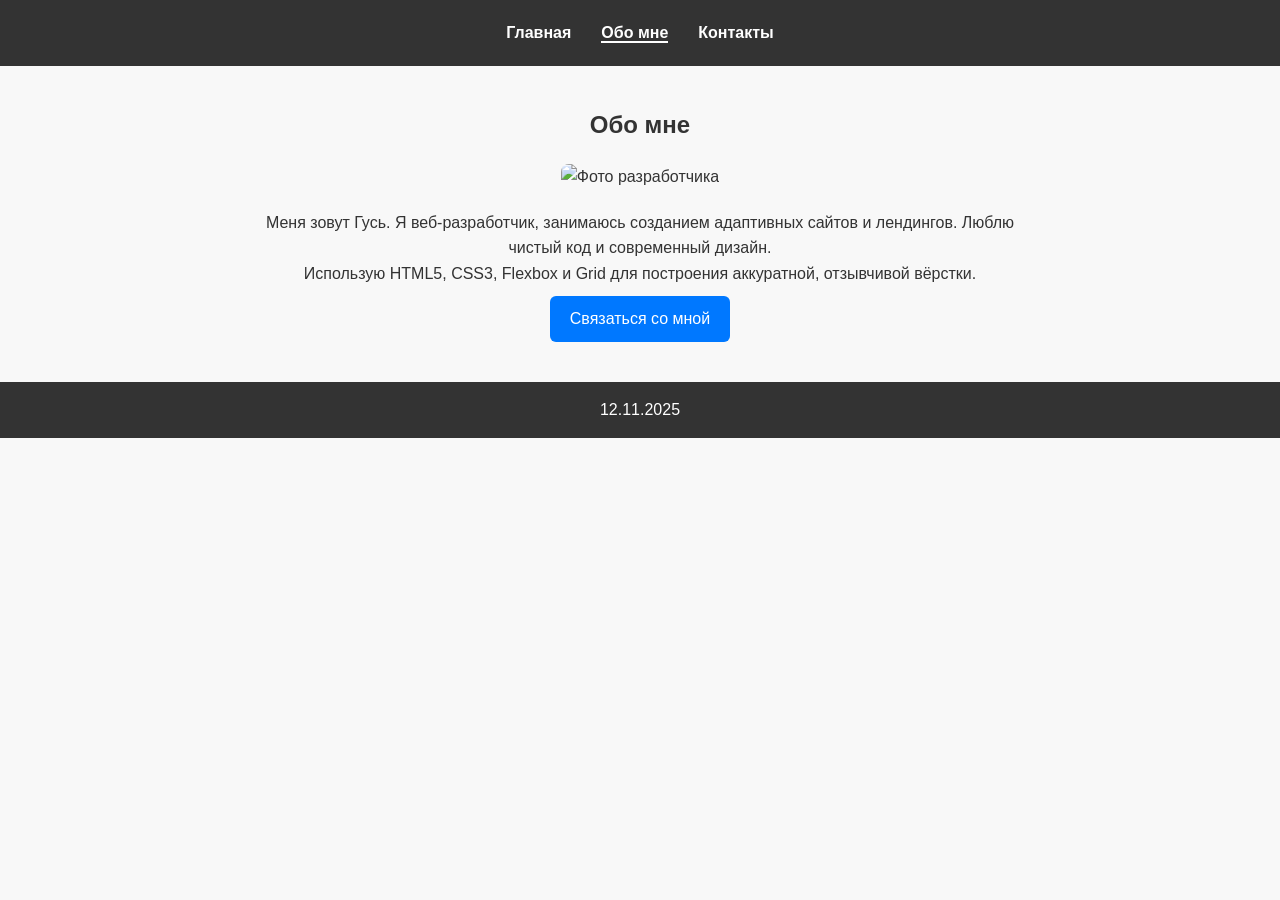
==== about.html @ 22b556da "Add files via upload" ====
<!DOCTYPE html>
<html lang="ru">
<head>
    <meta charset="UTF-8">
    <meta name="viewport" content="width=device-width, initial-scale=1.0">
    <title>Обо мне</title>
    <link rel="stylesheet" href="style.css">
</head>
<body>
<header>
    <nav>
        <ul class="menu">
            <li><a href="index.html">Главная</a></li>
            <li><a href="about.html" class="active">Обо мне</a></li>
            <li><a href="contact.html">Контакты</a></li>
        </ul>
    </nav>
</header>

<main class="content">
    <h2>Обо мне</h2>
    <img src="img/donkey.jpg" alt="Фото разработчика" class="profile">
    <p>Меня зовут Гусь. Я веб-разработчик, занимаюсь созданием адаптивных сайтов и лендингов. Люблю чистый код и современный дизайн.</p>
    <p>Использую HTML5, CSS3, Flexbox и Grid для построения аккуратной, отзывчивой вёрстки.</p>
    <a href="contact.html" class="btn">Связаться со мной</a>
</main>

<footer>
    <p>12.11.2025</p>
</footer>
</body>
</html>
---- style.css ----
/* Сброс базовых стилей */
* {
    margin: 0;
    padding: 0;
    box-sizing: border-box;
}

body {
    font-family: 'Segoe UI', Arial, sans-serif;
    line-height: 1.6;
    color: #333;
    background-color: #f8f8f8;
}

/* Меню */
header {
    background-color: #333;
    color: #fff;
}
.menu {
    list-style: none;
    display: flex;
    justify-content: center;
    flex-wrap: wrap;
    padding: 15px;
}
.menu li {
    margin: 5px 15px;
}
.menu a {
    color: white;
    text-decoration: none;
    font-weight: 600;
}
.menu a.active,
.menu a:hover {
    border-bottom: 2px solid #fff;
}

/* Hero */
.hero {
    position: relative;
    text-align: center;
}
.hero-img {
    width: 100%;
    height: 60vh;
    object-fit: cover;
}
.hero-text {
    position: absolute;
    top: 50%;
    left: 50%;
    transform: translate(-50%, -50%);
    color: #fff;
    text-shadow: 0 0 8px #000;
    max-width: 80%;
}
.btn {
    display: inline-block;
    background-color: #0078ff;
    color: #fff;
    padding: 10px 20px;
    border-radius: 6px;
    text-decoration: none;
    margin-top: 10px;
}
.btn:hover {
    background-color: #005dc1;
}

/* Контент */
.content {
    max-width: 800px;
    margin: 40px auto;
    padding: 0 20px;
    text-align: center;
}
.profile {
    width: 60%;
    max-width: 400px;
    border-radius: 8px;
    margin: 20px 0;
}
.contacts {
    list-style: none;
    margin: 20px 0;
}
.contacts li {
    margin: 10px 0;
}
.contacts a {
    color: #0078ff;
    text-decoration: none;
}
.contacts a:hover {
    text-decoration: underline;
}

/* Footer */
footer {
    background-color: #333;
    color: #fff;
    text-align: center;
    padding: 15px;
    margin-top: 40px;
}

/* Адаптивность */
@media (max-width: 768px) {
    .menu {
        flex-direction: column;
    }
    .hero-img {
        height: 50vh;
    }
    .hero-text h1 {
        font-size: 1.5rem;
    }
    .profile {
        width: 90%;
    }
}
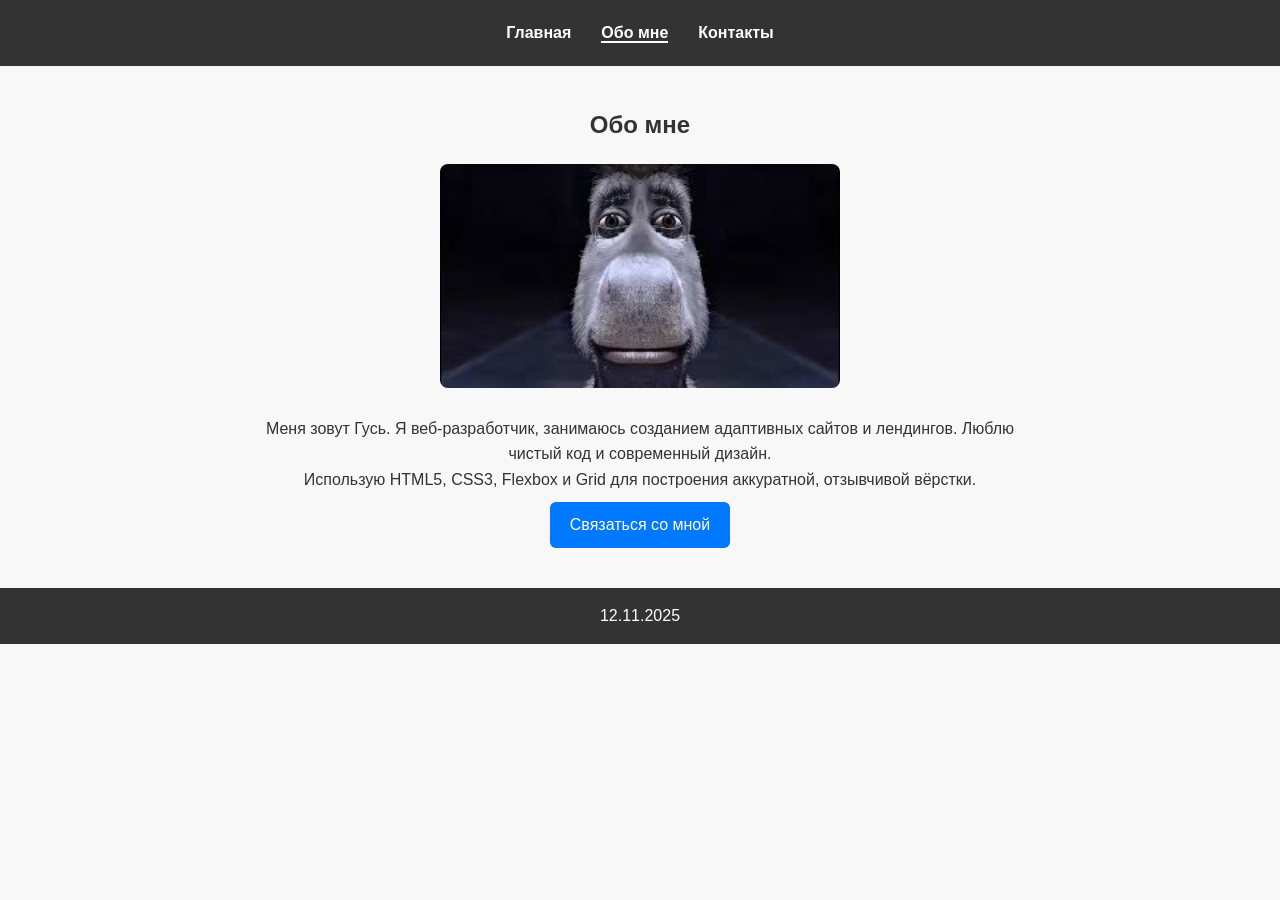
==== commit ea8462ea: "Update about.html" ====
--- a/about.html
+++ b/about.html
@@ -19,7 +19,7 @@
 
 <main class="content">
     <h2>Обо мне</h2>
-    <img src="img/donkey.jpg" alt="Фото разработчика" class="profile">
+    <img src="donkey.jpg" alt="Фото разработчика" class="profile">
     <p>Меня зовут Гусь. Я веб-разработчик, занимаюсь созданием адаптивных сайтов и лендингов. Люблю чистый код и современный дизайн.</p>
     <p>Использую HTML5, CSS3, Flexbox и Grid для построения аккуратной, отзывчивой вёрстки.</p>
     <a href="contact.html" class="btn">Связаться со мной</a>
@@ -30,3 +30,4 @@
 </footer>
 </body>
 </html>
+
